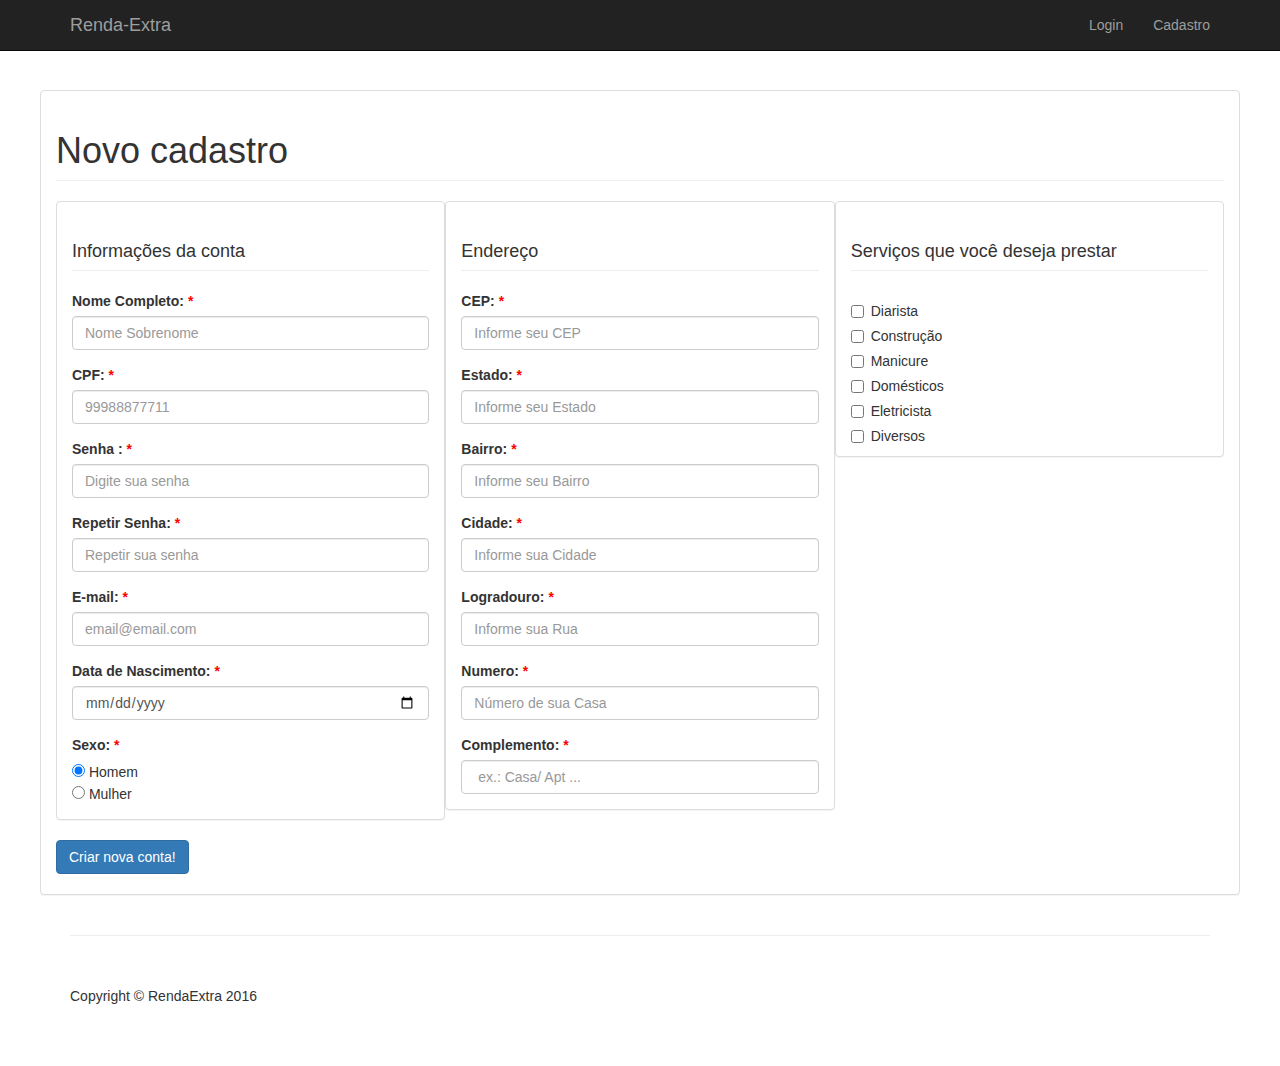
==== template/cadastro.html @ 3aa64734 "cadastro e login" ====
<!DOCTYPE html>
<html lang="en">

<head>

    <meta charset="utf-8">
    <meta http-equiv="X-UA-Compatible" content="IE=edge">
    <meta name="viewport" content="width=device-width, initial-scale=1">
    <meta name="description" content="">
    <meta name="author" content="">

    <title>RendaExtra</title>

    <!-- Bootstrap Core CSS -->
    <link href="css/bootstrap.min.css" rel="stylesheet">

    <!-- Custom CSS -->
    <link href="css/modern-business.css" rel="stylesheet">
  <script src="js/jquery-1.12.3.min.js" type="text/javascript"></script>
    <!-- Custom Fonts -->
    <link href="font-awesome/css/font-awesome.min.css" rel="stylesheet" type="text/css">

    <!-- HTML5 Shim and Respond.js IE8 support of HTML5 elements and media queries -->
    <!-- WARNING: Respond.js doesn't work if you view the page via file:// -->
    <!--[if lt IE 9]>
        <script src="https://oss.maxcdn.com/libs/html5shiv/3.7.0/html5shiv.js"></script>
        <script src="https://oss.maxcdn.com/libs/respond.js/1.4.2/respond.min.js"></script>
    <![endif]-->

</head>

<body>

      <!-- Navigation -->
      <nav class="navbar navbar-inverse navbar-fixed-top" role="navigation">
          <div class="container">
              <!-- Brand and toggle get grouped for better mobile display -->
              <div class="navbar-header">
                  <button type="button" class="navbar-toggle" data-toggle="collapse" data-target="#bs-example-navbar-collapse-1">
                      <span class="sr-only">Toggle navigation</span>
                      <span class="icon-bar"></span>
                      <span class="icon-bar"></span>
                      <span class="icon-bar"></span>
                  </button>
                  <a class="navbar-brand" href="index.html">Renda-Extra</a>
              </div>
              <!-- Collect the nav links, forms, and other content for toggling -->
              <div class="collapse navbar-collapse" id="bs-example-navbar-collapse-1">
                  <ul class="nav navbar-nav navbar-right">
                      <li>
                          <a href="login.html">Login</a>
                      </li>
                      <li>
                          <a href="cadastro.html">Cadastro</a>
                      </li>

                  </ul>
              </div>
              <!-- /.navbar-collapse -->
          </div>
          <!-- /.container -->
      </nav>
  <br><br>
  <script type="text/javascript" src="js/login.js"></script>
  <script type="text/javascript" src="js/cadastro.js"></script>
  <script src="js/jquery.maskedinput.js" type="text/javascript"></script>

<div class="container">
    <div class="row">

    <div class="row">



      <div class="col-xs-12 col-md-12 panel panel-default">
        <div class="row">
          <div class="col-md-12">
            <h1 class="page-header">Novo cadastro
            </h1>
          </div>
        </div>

        <form method="post" id="formcadastro" name="formcadastro">
          <div class="panel panel-default col-md-4">
            <h4 class="page-header">Informações da conta</h4>
          <div class="form-group">
            <label>Nome Completo: <font color="FF0000">*</font> </label>
            <input id="nomecadastro"type="text" class="form-control" name="nome" require placeholder="Nome Sobrenome">
            <div id="nomecadastroerror"></div>
          </div>
          <div class="form-group">
            <label >CPF: <font color="FF0000">*</font> </label>
            <input id="cpfcadastro" type="number" class="form-control" name="cpf" require placeholder="99988877711">
            <div id="cpfcadastroerror"></div>
          </div>
          <div class="form-group">
            <label> Senha : <font color="FF0000">*</font> </label>
            <input id="senhacadastro"type="password" class="form-control" name="password" require placeholder="Digite sua senha">
            <div id="senhaforca"></div>
            <div id="senhacadastroerror"></div>
          </div>
          <div class="form-group">
            <label> Repetir Senha: <font color="FF0000">*</font> </label>
            <input id="repetirsenhacadastro" type="password" class="form-control" name="repetirpassword" require placeholder="Repetir sua senha">
            <div id="repetirsenhacadastroerror"></div>
          </div>
          <div class="form-group">
            <label>E-mail: <font color="FF0000">*</font> </label>
            <input id="emailcadastro" type="email" class="form-control" name="email" require placeholder="email@email.com">
            <div id="emailcadastroerror"></div>
          </div>
          <div class="form-group">
            <label>Data de Nascimento: <font color="FF0000">*</font> </label>
            <input id="nascimentocadastro" type="date" class="form-control" name="nascimento" require placeholder="dd/mm/aaaa">
            <div id="nascimentocadastroerror"></div>
          </div>
          <div class="form-group">
          <label>Sexo: <font color="FF0000">*</font> </label><br>
            <input type="radio" name="gender" value="male" checked> Homem<br>
            <input type="radio" name="gender" value="female"> Mulher<br>
          </div>
        </div>

          <div class="panel panel-default col-md-4">
            <h4 class="page-header">Endereço</h4>
            <div class="form-group">
              <label>CEP: <font color="FF0000">*</font> </label>
              <input id="cepcadastro" type="text" class="form-control" name="cep"  placeholder="Informe seu CEP" >
              <div id="cepcadastroerror"></div>
            </div>
            <div class="form-group">
              <label>Estado: <font color="FF0000">*</font> </label>
              <input id="estadocadastro" type="text" class="form-control" name="estado" required  placeholder="Informe seu Estado" >
              <div id="estadocadastroerror"></div>
            </div>
            <div class="form-group">
              <label>Bairro: <font color="FF0000">*</font> </label>
              <input id="bairrocadastro" type="text" class="form-control" name="bairro" required placeholder="Informe seu Bairro">
              <div id="bairrocadastroerror"></div>
            </div>
            <div class="form-group">
              <label>Cidade: <font color="FF0000">*</font> </label>
              <input id="cidadecadastro" type="text" class="form-control" name="cidade" required placeholder="Informe sua Cidade">
              <div id="cidadecadastroerror"></div>
            </div>
            <div class="form-group">
              <label>Logradouro: <font color="FF0000">*</font> </label>
              <input id="logradourocadastro" type="text" class="form-control" name="logradouro" required  placeholder="Informe sua Rua">
              <div id="logradourocadastroerror"></div>
            </div>
            <div class="form-group">
              <label>Numero: <font color="FF0000">*</font> </label>
              <input id="numerocadastro" type="number" class="form-control" name="numero" required placeholder="Número de sua Casa">
              <div id="numerocadastroerror"></div>
            </div>
            <div class="form-group">
              <label>Complemento: <font color="FF0000">*</font> </label>
              <input id="complementocadastro" type="text" class="form-control" name="complemento" placeholder=" ex.: Casa/ Apt ..." >
              <div id="complementocadastroerror"></div>
          </div>
          </div>
          <div class="col-xs-12 col-md-4 panel panel-default">
            <div class="row">
              <div class="col-md-12">
                <h4 class="page-header">Serviços que você deseja prestar
                </h4>
              </div>
            </div>

            <div class="checkbox">
              <label><input type="checkbox" value="">Diarista</label>
            </div>
            <div class="checkbox">
              <label><input type="checkbox" value="">Construção</label>
            </div>
            <div class="checkbox">
              <label><input type="checkbox" value="">Manicure</label>
            </div>
            <div class="checkbox">
              <label><input type="checkbox" value="">Domésticos</label>
            </div>
            <div class="checkbox">
              <label><input type="checkbox" value="">Eletricista</label>
            </div>
            <div class="checkbox">
              <label><input type="checkbox" value="">Diversos</label>
            </div>
          </div>
          <div class="row">
            <div class="col-md-12">
              <input id="cadastrar" type="submit" name="botaoCadastrar" class="btn btn-primary" value="Criar nova conta!">
            </div>
          </div>
        </form>
        <br>
        <div id="cadastroerror"></div>

      </div>

    </div>

  </div>
</div>

<div class="container">
<hr>
  <footer>
      <div class="row">
          <div class="col-lg-12">
              <p>Copyright &copy; RendaExtra 2016</p>
          </div>
      </div>
  </footer>
</div>





</body>
</html>
---- template/css/modern-business.css ----
/*!
 * Start Bootstrap - Modern Business (http://startbootstrap.com/)
 * Copyright 2013-2016 Start Bootstrap
 * Licensed under MIT (https://github.com/BlackrockDigital/startbootstrap/blob/gh-pages/LICENSE)
 */

/* Global Styles */

html,
body {
    height: 100%;
}

body {
    padding-top: 50px; /* Required padding for .navbar-fixed-top. Remove if using .navbar-static-top. Change if height of navigation changes. */
}

.img-portfolio {
    margin-bottom: 30px;
}

.img-hover:hover {
    opacity: 0.8;
}

/* Home Page Carousel */

header.carousel {
    height: 50%;
}

header.carousel .item,
header.carousel .item.active,
header.carousel .carousel-inner {
    height: 100%;
}

header.carousel .fill {
    width: 100%;
    height: 100%;
    background-position: center;
    background-size: cover;
}

/* 404 Page Styles */

.error-404 {
    font-size: 100px;
}

/* Pricing Page Styles */

.price {
    display: block;
    font-size: 50px;
    line-height: 50px;
}

.price sup {
    top: -20px;
    left: 2px;
    font-size: 20px;
}

.period {
    display: block;
    font-style: italic;
}

/* Footer Styles */

footer {
    margin: 50px 0;
}

/* Responsive Styles */

@media(max-width:991px) {
    .customer-img,
    .img-related {
        margin-bottom: 30px;
    }
}

@media(max-width:767px) {
    .img-portfolio {
        margin-bottom: 15px;
    }

    header.carousel .carousel {
        height: 70%;
    }
}
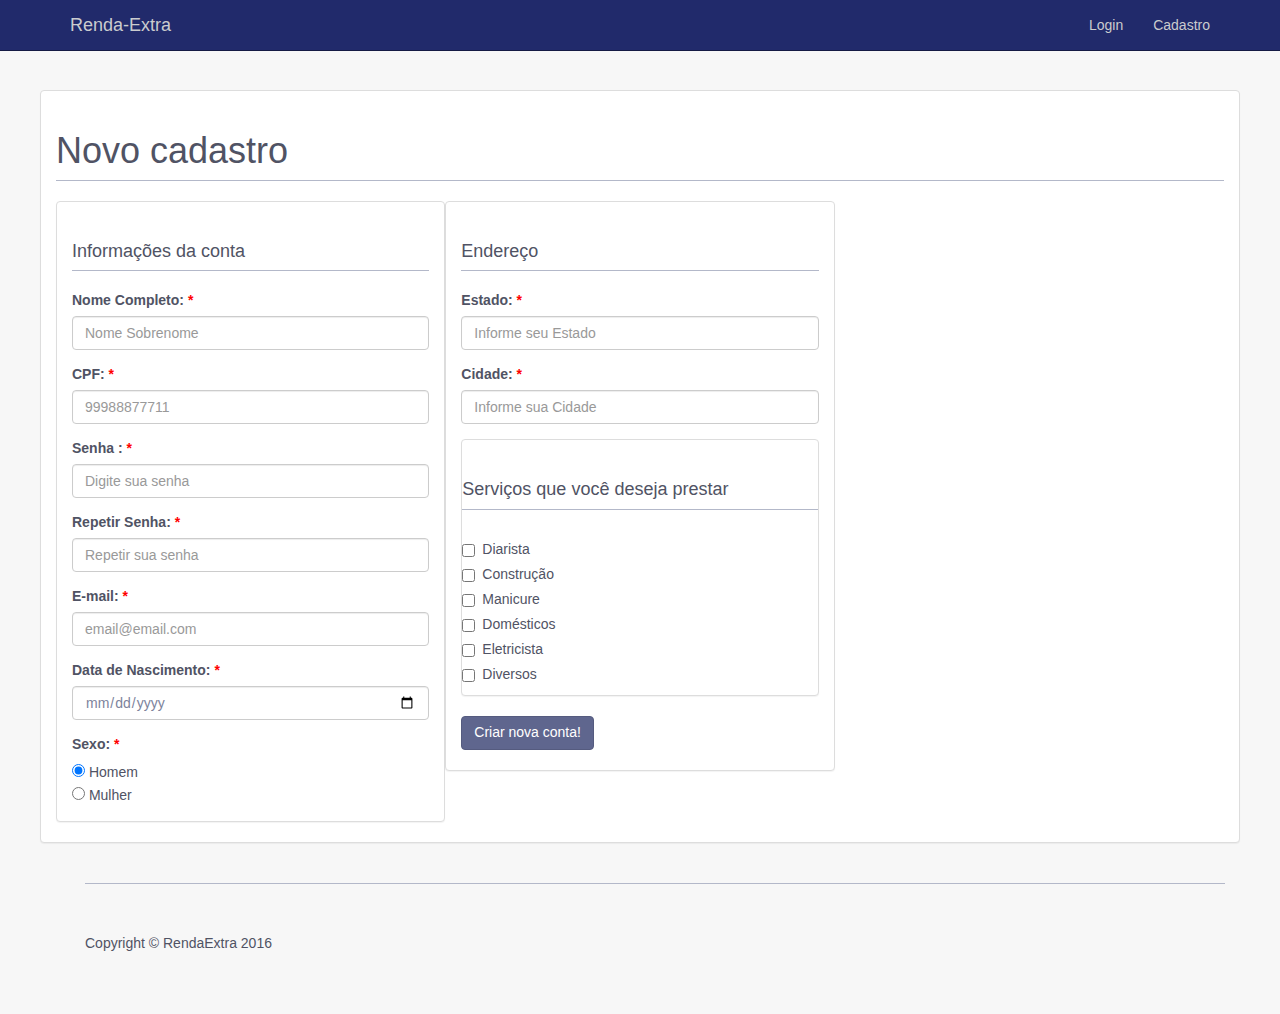
==== commit 73736312: "alteração de cor" ====
--- a/template/cadastro.html
+++ b/template/cadastro.html
@@ -12,7 +12,7 @@
     <title>RendaExtra</title>
 
     <!-- Bootstrap Core CSS -->
-    <link href="css/bootstrap.min.css" rel="stylesheet">
+    <link href="css/bootstrap.css" rel="stylesheet">
 
     <!-- Custom CSS -->
     <link href="css/modern-business.css" rel="stylesheet">
@@ -124,42 +124,16 @@
           <div class="panel panel-default col-md-4">
             <h4 class="page-header">Endereço</h4>
             <div class="form-group">
-              <label>CEP: <font color="FF0000">*</font> </label>
-              <input id="cepcadastro" type="text" class="form-control" name="cep"  placeholder="Informe seu CEP" >
-              <div id="cepcadastroerror"></div>
-            </div>
-            <div class="form-group">
               <label>Estado: <font color="FF0000">*</font> </label>
               <input id="estadocadastro" type="text" class="form-control" name="estado" required  placeholder="Informe seu Estado" >
               <div id="estadocadastroerror"></div>
             </div>
             <div class="form-group">
-              <label>Bairro: <font color="FF0000">*</font> </label>
-              <input id="bairrocadastro" type="text" class="form-control" name="bairro" required placeholder="Informe seu Bairro">
-              <div id="bairrocadastroerror"></div>
-            </div>
-            <div class="form-group">
               <label>Cidade: <font color="FF0000">*</font> </label>
               <input id="cidadecadastro" type="text" class="form-control" name="cidade" required placeholder="Informe sua Cidade">
               <div id="cidadecadastroerror"></div>
-            </div>
-            <div class="form-group">
-              <label>Logradouro: <font color="FF0000">*</font> </label>
-              <input id="logradourocadastro" type="text" class="form-control" name="logradouro" required  placeholder="Informe sua Rua">
-              <div id="logradourocadastroerror"></div>
-            </div>
-            <div class="form-group">
-              <label>Numero: <font color="FF0000">*</font> </label>
-              <input id="numerocadastro" type="number" class="form-control" name="numero" required placeholder="Número de sua Casa">
-              <div id="numerocadastroerror"></div>
-            </div>
-            <div class="form-group">
-              <label>Complemento: <font color="FF0000">*</font> </label>
-              <input id="complementocadastro" type="text" class="form-control" name="complemento" placeholder=" ex.: Casa/ Apt ..." >
-              <div id="complementocadastroerror"></div>
           </div>
-          </div>
-          <div class="col-xs-12 col-md-4 panel panel-default">
+          <div class=" panel panel-default">
             <div class="row">
               <div class="col-md-12">
                 <h4 class="page-header">Serviços que você deseja prestar
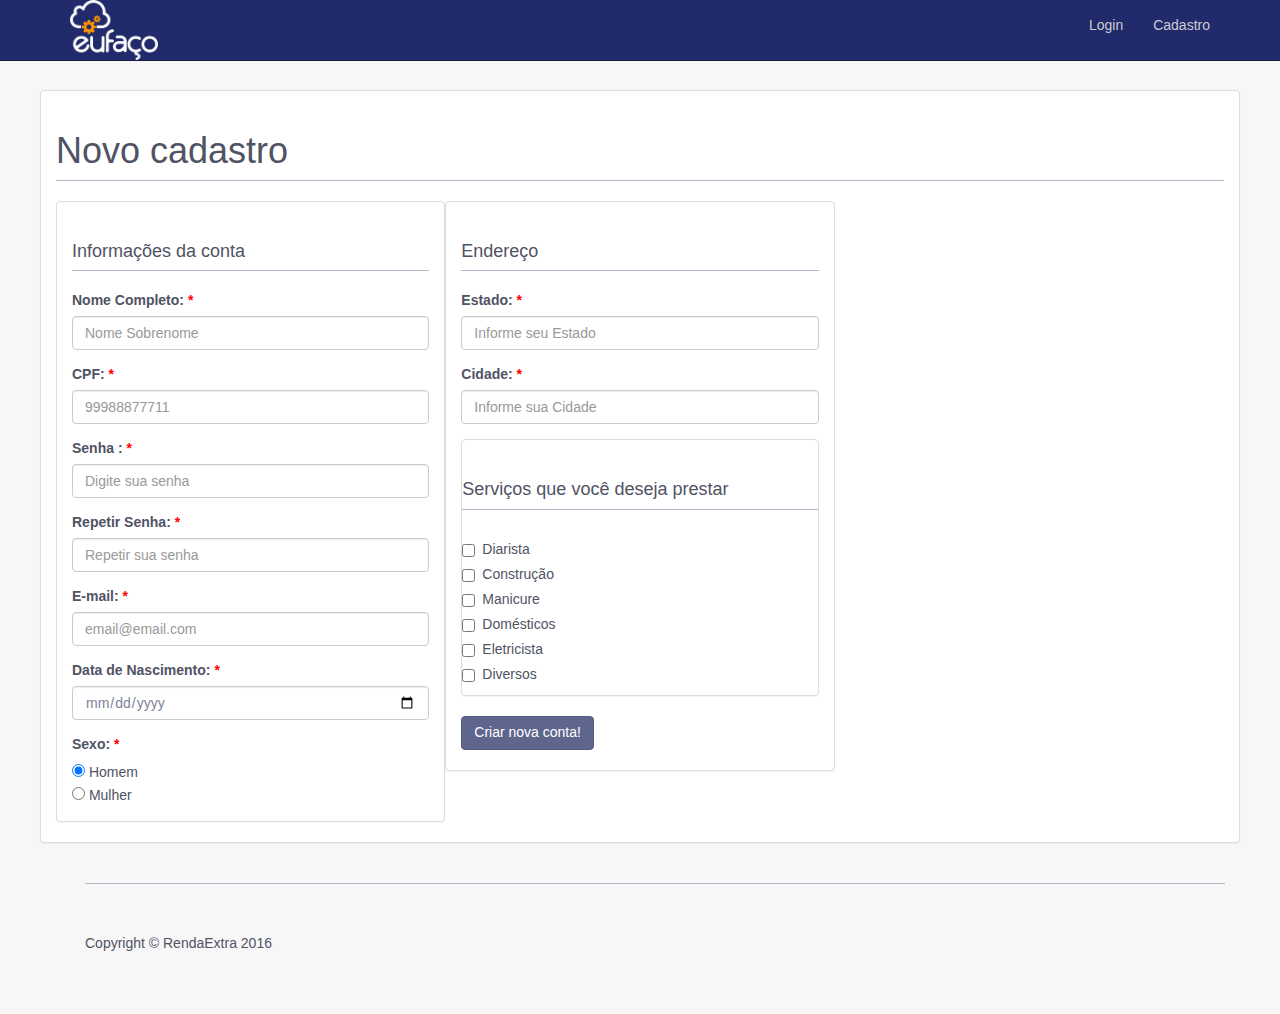
==== commit a1d9de30: "Logo" ====
--- a/template/cadastro.html
+++ b/template/cadastro.html
@@ -42,7 +42,8 @@
                       <span class="icon-bar"></span>
                       <span class="icon-bar"></span>
                   </button>
-                  <a class="navbar-brand" href="index.html">Renda-Extra</a>
+                  <a href="index.html"><img src="img/negativoLogo.png" href="index.html" style="height: 60px" alt=""></a>
+                  <!--<a class="navbar-brand" href="index.html">Renda-Extra</a>-->
               </div>
               <!-- Collect the nav links, forms, and other content for toggling -->
               <div class="collapse navbar-collapse" id="bs-example-navbar-collapse-1">
